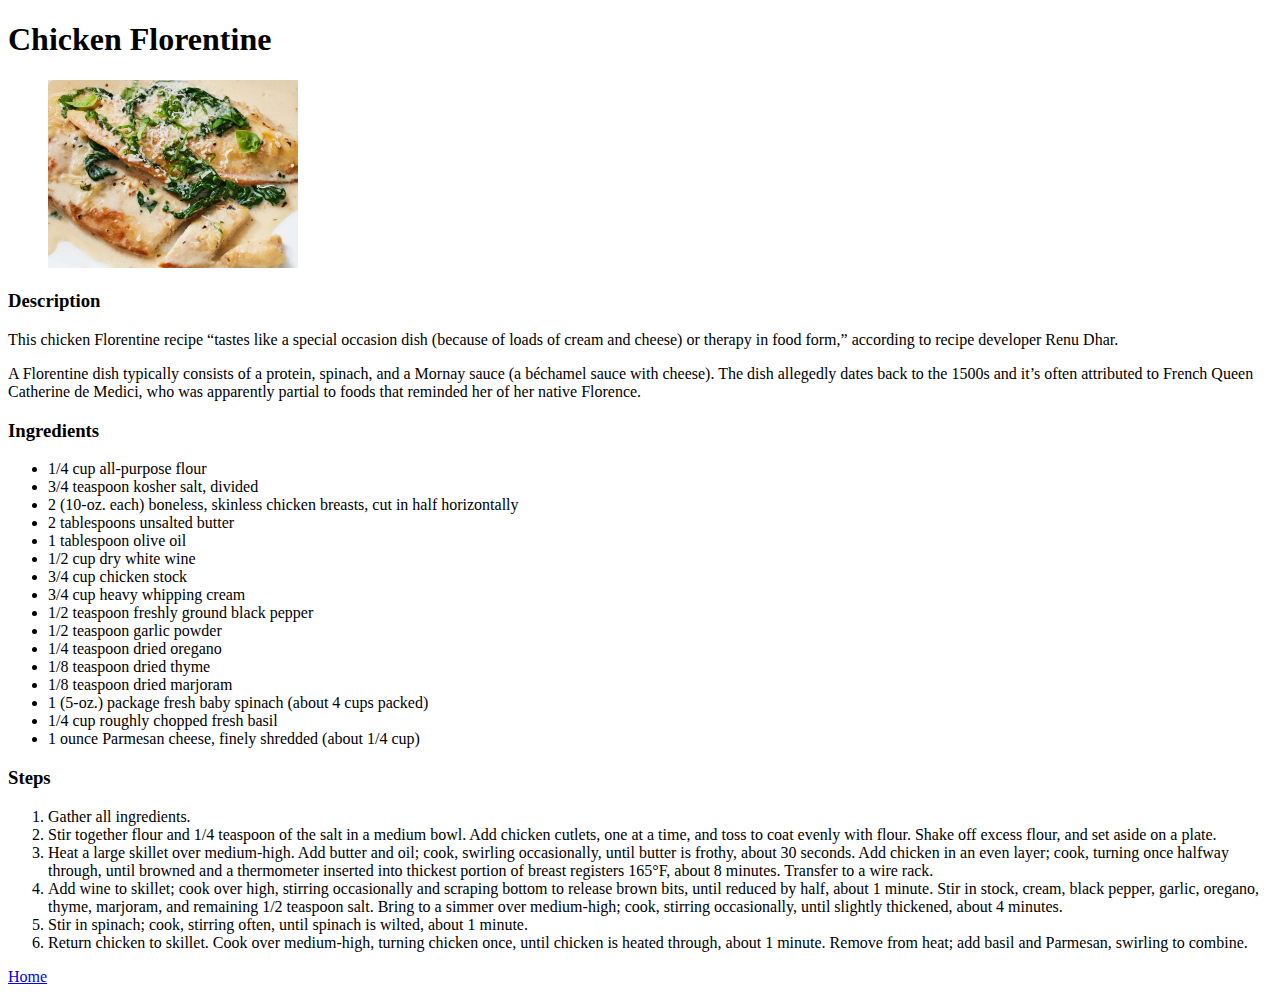
==== recipes/chikenflorentine.html @ 6ebe5824 "added 5 file with their content inside" ====
<!DOCTYPE html>
<html lang="en">
    <head>
        <meta charset="utf-8">
        <title>Oding-recipes</title>
    </head>
    <body>
        <h1>Chicken Florentine</h1>
        <figure>
            <img src="/img/chickenflorentine.jpg" width="250" alt="a chicken florentine dish image">
        </figure>
        <h3>Description</h3>
        <p>
            This chicken Florentine recipe “tastes like a special occasion dish 
            (because of loads of cream and cheese) or therapy in food form,” according to recipe developer Renu Dhar.
        </p>
        <p>
            A Florentine dish typically consists of a protein, spinach, and a Mornay sauce (a béchamel sauce with cheese). 
            The dish allegedly dates back to the 1500s and it’s often attributed to French Queen Catherine de Medici, who was apparently partial to foods that reminded her of her native Florence. 
        </p>
        <h3>Ingredients</h3>
        <ul>
            <li>1/4 cup all-purpose flour</li>
            <li>3/4 teaspoon kosher salt, divided</li>
            <li>2 (10-oz. each) boneless, skinless chicken breasts, cut in half horizontally </li>
            <li>2 tablespoons unsalted butter</li>
            <li>1 tablespoon olive oil</li>
            <li>1/2 cup dry white wine</li>
            <li>3/4 cup chicken stock</li>
            <li>3/4 cup heavy whipping cream</li>
            <li>1/2 teaspoon freshly ground black pepper</li>
            <li>1/2 teaspoon garlic powder</li>
            <li>1/4 teaspoon dried oregano</li>
            <li>1/8 teaspoon dried thyme</li>
            <li>1/8 teaspoon dried marjoram</li>
            <li>1 (5-oz.) package fresh baby spinach (about 4 cups packed)</li>
            <li>1/4 cup roughly chopped fresh basil</li>
            <li>1 ounce Parmesan cheese, finely shredded (about 1/4 cup)</li>
        </ul>
        <h3>Steps</h3>
        <ol>
            <li>Gather all ingredients.</li>
            <li>Stir together flour and 1/4 teaspoon of the salt in a medium bowl. Add chicken cutlets, one at a time, and toss to coat evenly with flour. Shake off excess flour, and set aside on a plate.</li>
            <li>Heat a large skillet over medium-high. Add butter and oil; cook, swirling occasionally, until butter is frothy, about 30 seconds. Add chicken in an even layer; cook, turning once halfway through, until browned and a thermometer inserted into thickest portion of breast registers 165°F, about 8 minutes. Transfer to a wire rack.</li>
            <li>Add wine to skillet; cook over high, stirring occasionally and scraping bottom to release brown bits, until reduced by half, about 1 minute. Stir in stock, cream, black pepper, garlic, oregano, thyme,  marjoram, and remaining 1/2 teaspoon salt. Bring to a simmer over medium-high; cook, stirring occasionally, until slightly thickened, about 4 minutes.</li>
            <li>Stir in spinach; cook, stirring often, until spinach is wilted, about 1 minute.</li>
            <li>Return chicken to skillet. Cook over medium-high, turning chicken once, until chicken is heated through, about 1 minute.  Remove from heat; add basil and Parmesan, swirling to combine.</li>
        </ol>
        <a href="/index.html">Home</a>
    </body>
</html>
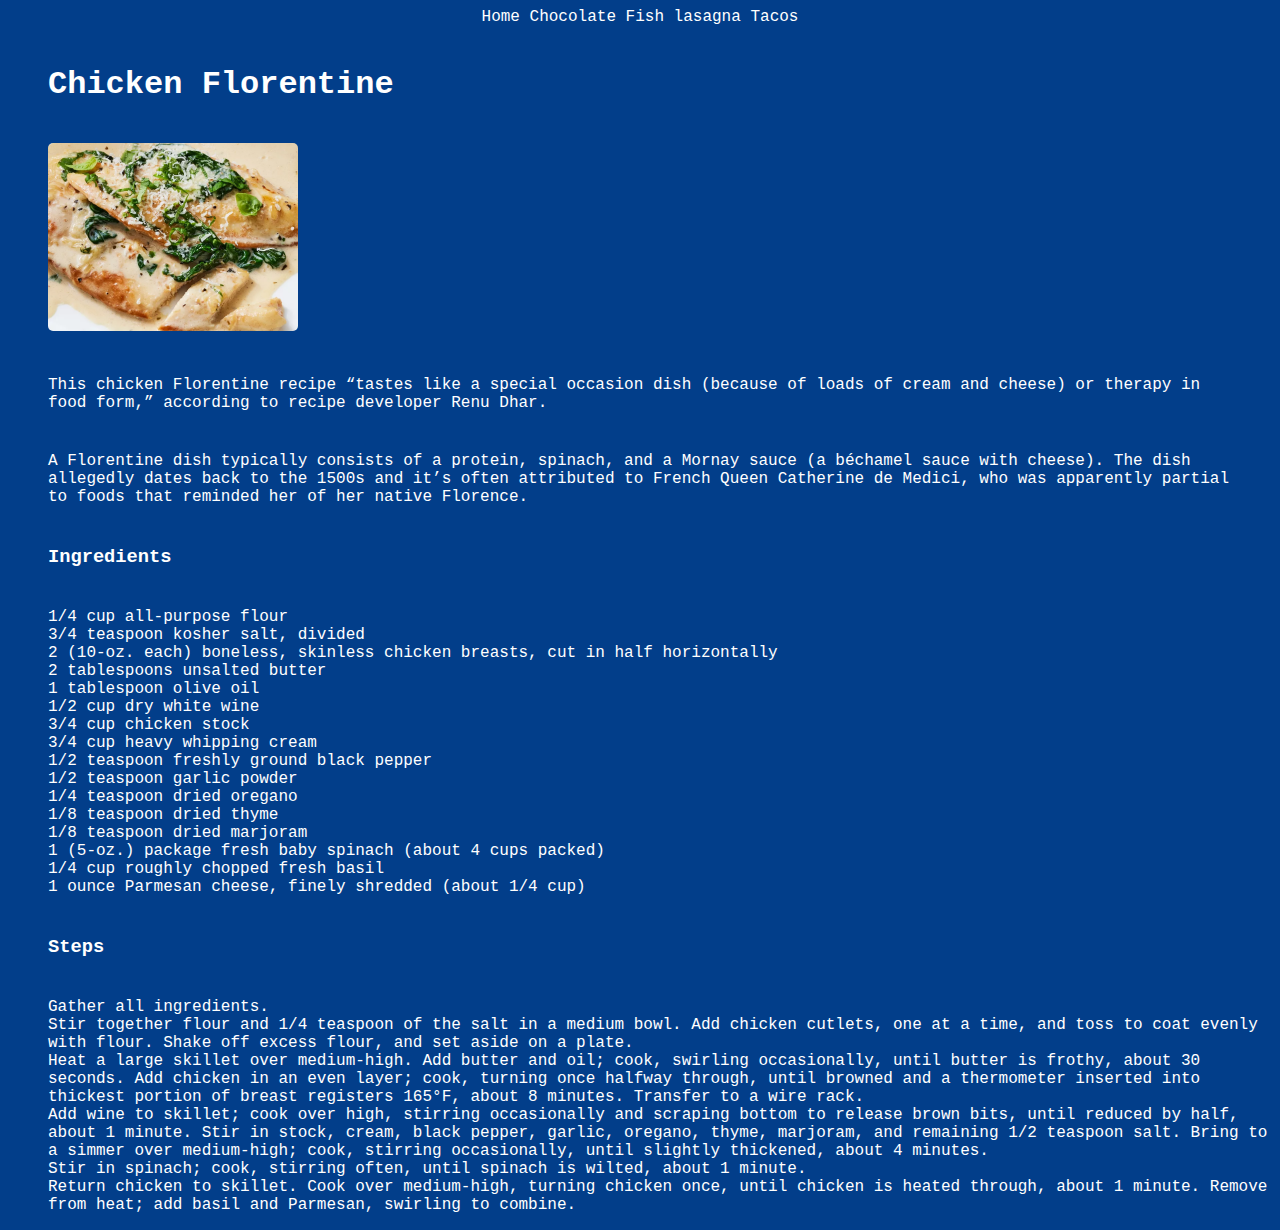
==== commit 77c9815d: "Added new style to the files, chickenflorentine, chocolatessheetcake, fishputtanesca, lasagna and sm" ====
--- a/recipes/chikenflorentine.html
+++ b/recipes/chikenflorentine.html
@@ -3,13 +3,21 @@
     <head>
         <meta charset="utf-8">
         <title>Oding-recipes</title>
+        <link rel="stylesheet" href="/style/style.css">
     </head>
     <body>
+        <header>
+            <a href="/index.html">Home</a>
+            <a href="/recipes/chocolatesheetcake.html">Chocolate</a>
+            <a href="/recipes/fishputtanesca.html">Fish</a>
+            <a href="/recipes/lasagna.html">lasagna</a>
+            <a href="/recipes/smashburgertacos.html">Tacos</a>
+        </header>
+
         <h1>Chicken Florentine</h1>
         <figure>
-            <img src="/img/chickenflorentine.jpg" width="250" alt="a chicken florentine dish image">
+            <img class="img" src="/img/chickenflorentine.jpg" alt="a chicken florentine dish image">
         </figure>
-        <h3>Description</h3>
         <p>
             This chicken Florentine recipe “tastes like a special occasion dish 
             (because of loads of cream and cheese) or therapy in food form,” according to recipe developer Renu Dhar.
@@ -18,34 +26,39 @@
             A Florentine dish typically consists of a protein, spinach, and a Mornay sauce (a béchamel sauce with cheese). 
             The dish allegedly dates back to the 1500s and it’s often attributed to French Queen Catherine de Medici, who was apparently partial to foods that reminded her of her native Florence. 
         </p>
-        <h3>Ingredients</h3>
-        <ul>
-            <li>1/4 cup all-purpose flour</li>
-            <li>3/4 teaspoon kosher salt, divided</li>
-            <li>2 (10-oz. each) boneless, skinless chicken breasts, cut in half horizontally </li>
-            <li>2 tablespoons unsalted butter</li>
-            <li>1 tablespoon olive oil</li>
-            <li>1/2 cup dry white wine</li>
-            <li>3/4 cup chicken stock</li>
-            <li>3/4 cup heavy whipping cream</li>
-            <li>1/2 teaspoon freshly ground black pepper</li>
-            <li>1/2 teaspoon garlic powder</li>
-            <li>1/4 teaspoon dried oregano</li>
-            <li>1/8 teaspoon dried thyme</li>
-            <li>1/8 teaspoon dried marjoram</li>
-            <li>1 (5-oz.) package fresh baby spinach (about 4 cups packed)</li>
-            <li>1/4 cup roughly chopped fresh basil</li>
-            <li>1 ounce Parmesan cheese, finely shredded (about 1/4 cup)</li>
-        </ul>
-        <h3>Steps</h3>
-        <ol>
-            <li>Gather all ingredients.</li>
-            <li>Stir together flour and 1/4 teaspoon of the salt in a medium bowl. Add chicken cutlets, one at a time, and toss to coat evenly with flour. Shake off excess flour, and set aside on a plate.</li>
-            <li>Heat a large skillet over medium-high. Add butter and oil; cook, swirling occasionally, until butter is frothy, about 30 seconds. Add chicken in an even layer; cook, turning once halfway through, until browned and a thermometer inserted into thickest portion of breast registers 165°F, about 8 minutes. Transfer to a wire rack.</li>
-            <li>Add wine to skillet; cook over high, stirring occasionally and scraping bottom to release brown bits, until reduced by half, about 1 minute. Stir in stock, cream, black pepper, garlic, oregano, thyme,  marjoram, and remaining 1/2 teaspoon salt. Bring to a simmer over medium-high; cook, stirring occasionally, until slightly thickened, about 4 minutes.</li>
-            <li>Stir in spinach; cook, stirring often, until spinach is wilted, about 1 minute.</li>
-            <li>Return chicken to skillet. Cook over medium-high, turning chicken once, until chicken is heated through, about 1 minute.  Remove from heat; add basil and Parmesan, swirling to combine.</li>
-        </ol>
-        <a href="/index.html">Home</a>
+
+        <section>
+            <h3>Ingredients</h3>
+            <ul>
+                <li>1/4 cup all-purpose flour</li>
+                <li>3/4 teaspoon kosher salt, divided</li>
+                <li>2 (10-oz. each) boneless, skinless chicken breasts, cut in half horizontally </li>
+                <li>2 tablespoons unsalted butter</li>
+                <li>1 tablespoon olive oil</li>
+                <li>1/2 cup dry white wine</li>
+                <li>3/4 cup chicken stock</li>
+                <li>3/4 cup heavy whipping cream</li>
+                <li>1/2 teaspoon freshly ground black pepper</li>
+                <li>1/2 teaspoon garlic powder</li>
+                <li>1/4 teaspoon dried oregano</li>
+                <li>1/8 teaspoon dried thyme</li>
+                <li>1/8 teaspoon dried marjoram</li>
+                <li>1 (5-oz.) package fresh baby spinach (about 4 cups packed)</li>
+                <li>1/4 cup roughly chopped fresh basil</li>
+                <li>1 ounce Parmesan cheese, finely shredded (about 1/4 cup)</li>
+            </ul>
+        </section>
+
+        <section>
+            <h3>Steps</h3>
+            <ol>
+                <li>Gather all ingredients.</li>
+                <li>Stir together flour and 1/4 teaspoon of the salt in a medium bowl. Add chicken cutlets, one at a time, and toss to coat evenly with flour. Shake off excess flour, and set aside on a plate.</li>
+                <li>Heat a large skillet over medium-high. Add butter and oil; cook, swirling occasionally, until butter is frothy, about 30 seconds. Add chicken in an even layer; cook, turning once halfway through, until browned and a thermometer inserted into thickest portion of breast registers 165°F, about 8 minutes. Transfer to a wire rack.</li>
+                <li>Add wine to skillet; cook over high, stirring occasionally and scraping bottom to release brown bits, until reduced by half, about 1 minute. Stir in stock, cream, black pepper, garlic, oregano, thyme,  marjoram, and remaining 1/2 teaspoon salt. Bring to a simmer over medium-high; cook, stirring occasionally, until slightly thickened, about 4 minutes.</li>
+                <li>Stir in spinach; cook, stirring often, until spinach is wilted, about 1 minute.</li>
+                <li>Return chicken to skillet. Cook over medium-high, turning chicken once, until chicken is heated through, about 1 minute.  Remove from heat; add basil and Parmesan, swirling to combine.</li>
+            </ol>
+        </section>  
     </body>
 </html>--- a/style/style.css
+++ b/style/style.css
@@ -0,0 +1,31 @@
+*{
+    font-family: 'Courier New', Courier, monospace;
+    color: white;
+    list-style: none;
+    background-color: #023e8a;
+}
+
+a{
+    text-decoration: none;
+}
+
+a:hover{
+    color: yellowgreen;
+}
+
+.img{
+    height: auto;
+    width: 250px;
+    border-radius: 5px;
+}
+
+.title,
+header{
+    text-align: center;
+}
+
+p,
+h1,
+section h3{
+    margin: 40px;
+}
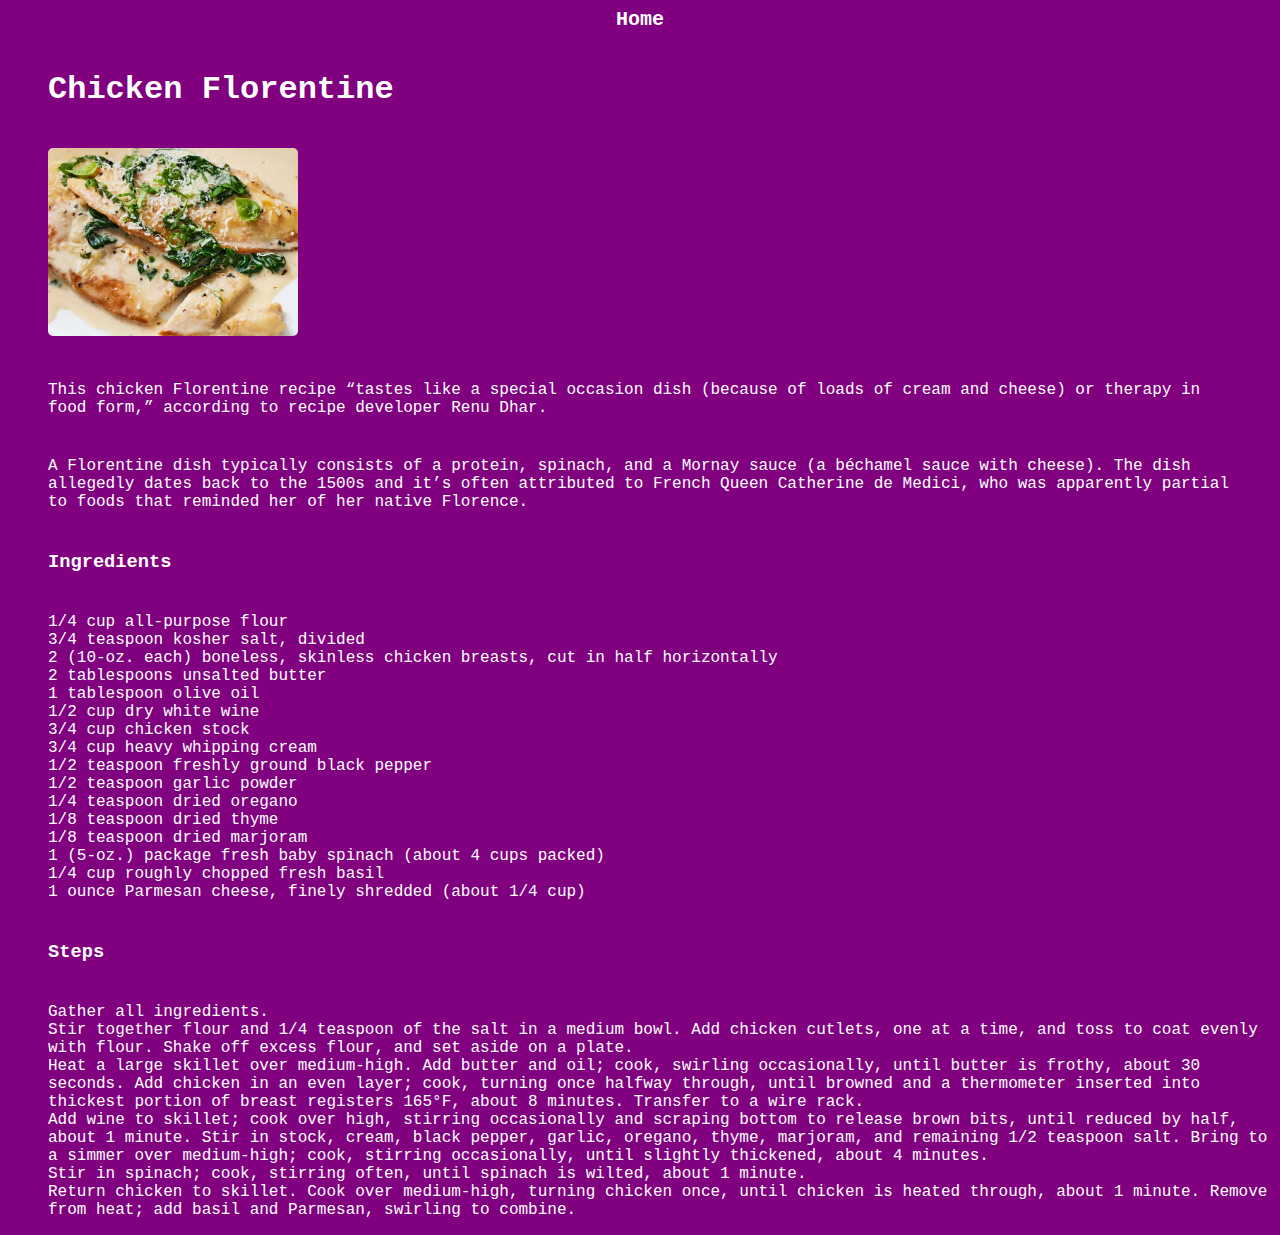
==== commit f32f4c62: "Added more style for each file" ====
--- a/recipes/chikenflorentine.html
+++ b/recipes/chikenflorentine.html
@@ -8,10 +8,6 @@
     <body>
         <header>
             <a href="/index.html">Home</a>
-            <a href="/recipes/chocolatesheetcake.html">Chocolate</a>
-            <a href="/recipes/fishputtanesca.html">Fish</a>
-            <a href="/recipes/lasagna.html">lasagna</a>
-            <a href="/recipes/smashburgertacos.html">Tacos</a>
         </header>
 
         <h1>Chicken Florentine</h1>
--- a/style/style.css
+++ b/style/style.css
@@ -1,16 +1,25 @@
 *{
     font-family: 'Courier New', Courier, monospace;
+    list-style: none;
+}
+
+
+body{
     color: white;
-    list-style: none;
-    background-color: #023e8a;
+    background-color: purple;
+    text-decoration: none;
 }
 
 a{
+    display: flex;
+    justify-content: center;
     text-decoration: none;
+    color: white;
 }
 
-a:hover{
-    color: yellowgreen;
+header a {
+    font-size: 20px;
+    font-weight: bold;
 }
 
 .img{
@@ -19,13 +28,55 @@
     border-radius: 5px;
 }
 
-.title,
-header{
+.title{
+    color: white;
     text-align: center;
 }
 
 p,
 h1,
-section h3{
+h3{
     margin: 40px;
 }
+
+
+
+.cards{
+    display: flex;
+    justify-content: space-around;
+    flex-wrap: wrap;
+
+}
+
+.cards a{
+    text-decoration: none;
+}
+
+.card{
+    max-width: 250px;
+    text-align: center;
+    background: #fff;
+    border: 1px solid #ccc;
+    margin-top: 30px;
+    cursor: pointer;
+    transition: all 400ms ease;
+    border-radius: 10px;
+}
+
+
+.card:hover{
+    transform: scale(1.1);
+}
+
+.card-body{
+    background-color: #fff;
+    color: purple;
+}
+
+
+.images{
+    border-radius: 10px;
+    width: 250px;
+    height: 250px;
+    object-fit: cover;
+}
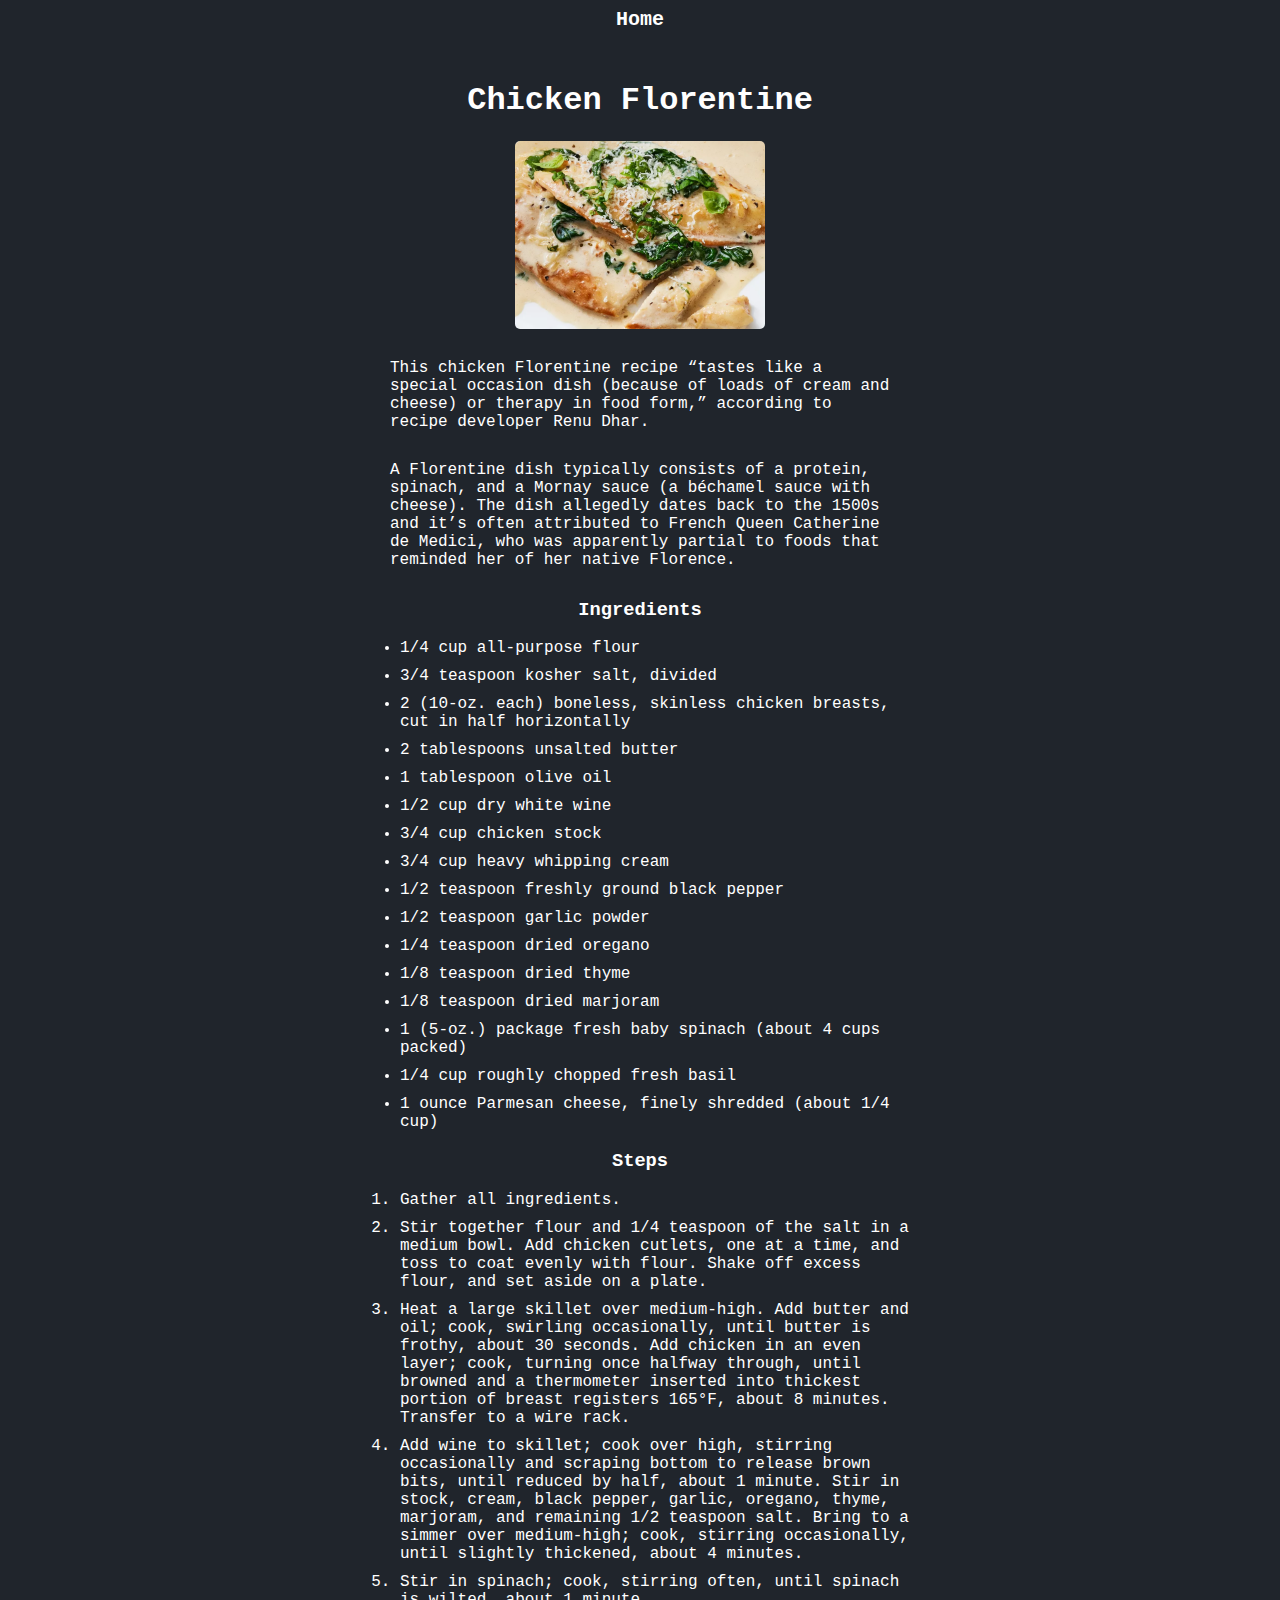
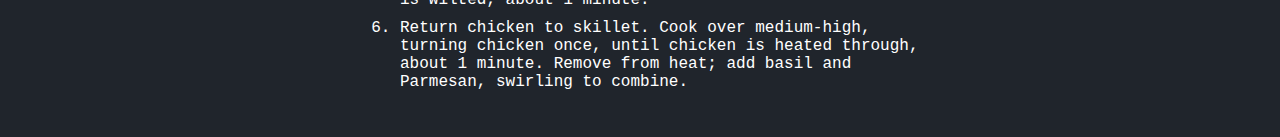
==== commit 355d0f0d: "Add the body design, I changed the background-color, and I put in the middle the informacion context" ====
--- a/recipes/chikenflorentine.html
+++ b/recipes/chikenflorentine.html
@@ -10,51 +10,54 @@
             <a href="/index.html">Home</a>
         </header>
 
-        <h1>Chicken Florentine</h1>
-        <figure>
-            <img class="img" src="/img/chickenflorentine.jpg" alt="a chicken florentine dish image">
-        </figure>
-        <p>
-            This chicken Florentine recipe “tastes like a special occasion dish 
-            (because of loads of cream and cheese) or therapy in food form,” according to recipe developer Renu Dhar.
-        </p>
-        <p>
-            A Florentine dish typically consists of a protein, spinach, and a Mornay sauce (a béchamel sauce with cheese). 
-            The dish allegedly dates back to the 1500s and it’s often attributed to French Queen Catherine de Medici, who was apparently partial to foods that reminded her of her native Florence. 
-        </p>
-
-        <section>
-            <h3>Ingredients</h3>
-            <ul>
-                <li>1/4 cup all-purpose flour</li>
-                <li>3/4 teaspoon kosher salt, divided</li>
-                <li>2 (10-oz. each) boneless, skinless chicken breasts, cut in half horizontally </li>
-                <li>2 tablespoons unsalted butter</li>
-                <li>1 tablespoon olive oil</li>
-                <li>1/2 cup dry white wine</li>
-                <li>3/4 cup chicken stock</li>
-                <li>3/4 cup heavy whipping cream</li>
-                <li>1/2 teaspoon freshly ground black pepper</li>
-                <li>1/2 teaspoon garlic powder</li>
-                <li>1/4 teaspoon dried oregano</li>
-                <li>1/8 teaspoon dried thyme</li>
-                <li>1/8 teaspoon dried marjoram</li>
-                <li>1 (5-oz.) package fresh baby spinach (about 4 cups packed)</li>
-                <li>1/4 cup roughly chopped fresh basil</li>
-                <li>1 ounce Parmesan cheese, finely shredded (about 1/4 cup)</li>
-            </ul>
-        </section>
-
-        <section>
-            <h3>Steps</h3>
-            <ol>
-                <li>Gather all ingredients.</li>
-                <li>Stir together flour and 1/4 teaspoon of the salt in a medium bowl. Add chicken cutlets, one at a time, and toss to coat evenly with flour. Shake off excess flour, and set aside on a plate.</li>
-                <li>Heat a large skillet over medium-high. Add butter and oil; cook, swirling occasionally, until butter is frothy, about 30 seconds. Add chicken in an even layer; cook, turning once halfway through, until browned and a thermometer inserted into thickest portion of breast registers 165°F, about 8 minutes. Transfer to a wire rack.</li>
-                <li>Add wine to skillet; cook over high, stirring occasionally and scraping bottom to release brown bits, until reduced by half, about 1 minute. Stir in stock, cream, black pepper, garlic, oregano, thyme,  marjoram, and remaining 1/2 teaspoon salt. Bring to a simmer over medium-high; cook, stirring occasionally, until slightly thickened, about 4 minutes.</li>
-                <li>Stir in spinach; cook, stirring often, until spinach is wilted, about 1 minute.</li>
-                <li>Return chicken to skillet. Cook over medium-high, turning chicken once, until chicken is heated through, about 1 minute.  Remove from heat; add basil and Parmesan, swirling to combine.</li>
-            </ol>
-        </section>  
+        <div class="container">
+            <h1>Chicken Florentine</h1>
+            <figure>
+                <img class="img" src="/img/chickenflorentine.jpg" alt="a chicken florentine dish image">
+            </figure>
+            <p class="paragraph">
+                This chicken Florentine recipe “tastes like a special occasion dish 
+                (because of loads of cream and cheese) or therapy in food form,” according to recipe developer Renu Dhar.
+            </p>
+            <p class="paragraph">
+                A Florentine dish typically consists of a protein, spinach, and a Mornay sauce (a béchamel sauce with cheese). 
+                The dish allegedly dates back to the 1500s and it’s often attributed to French Queen Catherine de Medici, who was apparently partial to foods that reminded her of her native Florence. 
+            </p>
+    
+            <section>
+                <h3>Ingredients</h3>
+                <ul>
+                    <li>1/4 cup all-purpose flour</li>
+                    <li>3/4 teaspoon kosher salt, divided</li>
+                    <li>2 (10-oz. each) boneless, skinless chicken breasts, cut in half horizontally </li>
+                    <li>2 tablespoons unsalted butter</li>
+                    <li>1 tablespoon olive oil</li>
+                    <li>1/2 cup dry white wine</li>
+                    <li>3/4 cup chicken stock</li>
+                    <li>3/4 cup heavy whipping cream</li>
+                    <li>1/2 teaspoon freshly ground black pepper</li>
+                    <li>1/2 teaspoon garlic powder</li>
+                    <li>1/4 teaspoon dried oregano</li>
+                    <li>1/8 teaspoon dried thyme</li>
+                    <li>1/8 teaspoon dried marjoram</li>
+                    <li>1 (5-oz.) package fresh baby spinach (about 4 cups packed)</li>
+                    <li>1/4 cup roughly chopped fresh basil</li>
+                    <li>1 ounce Parmesan cheese, finely shredded (about 1/4 cup)</li>
+                </ul>
+            </section>
+    
+            <section>
+                <h3>Steps</h3>
+                <ol>
+                    <li>Gather all ingredients.</li>
+                    <li>Stir together flour and 1/4 teaspoon of the salt in a medium bowl. Add chicken cutlets, one at a time, and toss to coat evenly with flour. Shake off excess flour, and set aside on a plate.</li>
+                    <li>Heat a large skillet over medium-high. Add butter and oil; cook, swirling occasionally, until butter is frothy, about 30 seconds. Add chicken in an even layer; cook, turning once halfway through, until browned and a thermometer inserted into thickest portion of breast registers 165°F, about 8 minutes. Transfer to a wire rack.</li>
+                    <li>Add wine to skillet; cook over high, stirring occasionally and scraping bottom to release brown bits, until reduced by half, about 1 minute. Stir in stock, cream, black pepper, garlic, oregano, thyme,  marjoram, and remaining 1/2 teaspoon salt. Bring to a simmer over medium-high; cook, stirring occasionally, until slightly thickened, about 4 minutes.</li>
+                    <li>Stir in spinach; cook, stirring often, until spinach is wilted, about 1 minute.</li>
+                    <li>Return chicken to skillet. Cook over medium-high, turning chicken once, until chicken is heated through, about 1 minute.  Remove from heat; add basil and Parmesan, swirling to combine.</li>
+                </ol>
+            </section>  
+        </div>
+      
     </body>
 </html>--- a/style/style.css
+++ b/style/style.css
@@ -1,13 +1,20 @@
 *{
     font-family: 'Courier New', Courier, monospace;
-    list-style: none;
+    box-sizing: border-box;
 }
 
 
 body{
     color: white;
-    background-color: purple;
+    background-color: #20252C;
     text-decoration: none;
+}
+
+.container{
+    width: 600px;
+    margin: 10px auto;
+    padding: 20px;
+    margin-top: 10px;
 }
 
 a{
@@ -22,30 +29,30 @@
     font-weight: bold;
 }
 
+figure{
+    display: flex;
+    justify-content: center;
+}
+
 .img{
-    height: auto;
     width: 250px;
     border-radius: 5px;
 }
 
 .title{
     color: white;
-    text-align: center;
 }
 
-p,
 h1,
 h3{
-    margin: 40px;
+    display: flex;
+    justify-content: center;
 }
-
-
 
 .cards{
     display: flex;
     justify-content: space-around;
     flex-wrap: wrap;
-
 }
 
 .cards a{
@@ -80,3 +87,12 @@
     height: 250px;
     object-fit: cover;
 }
+
+
+li{
+    margin-top: 10px;
+}
+
+.paragraph{
+    margin: 30px;
+}